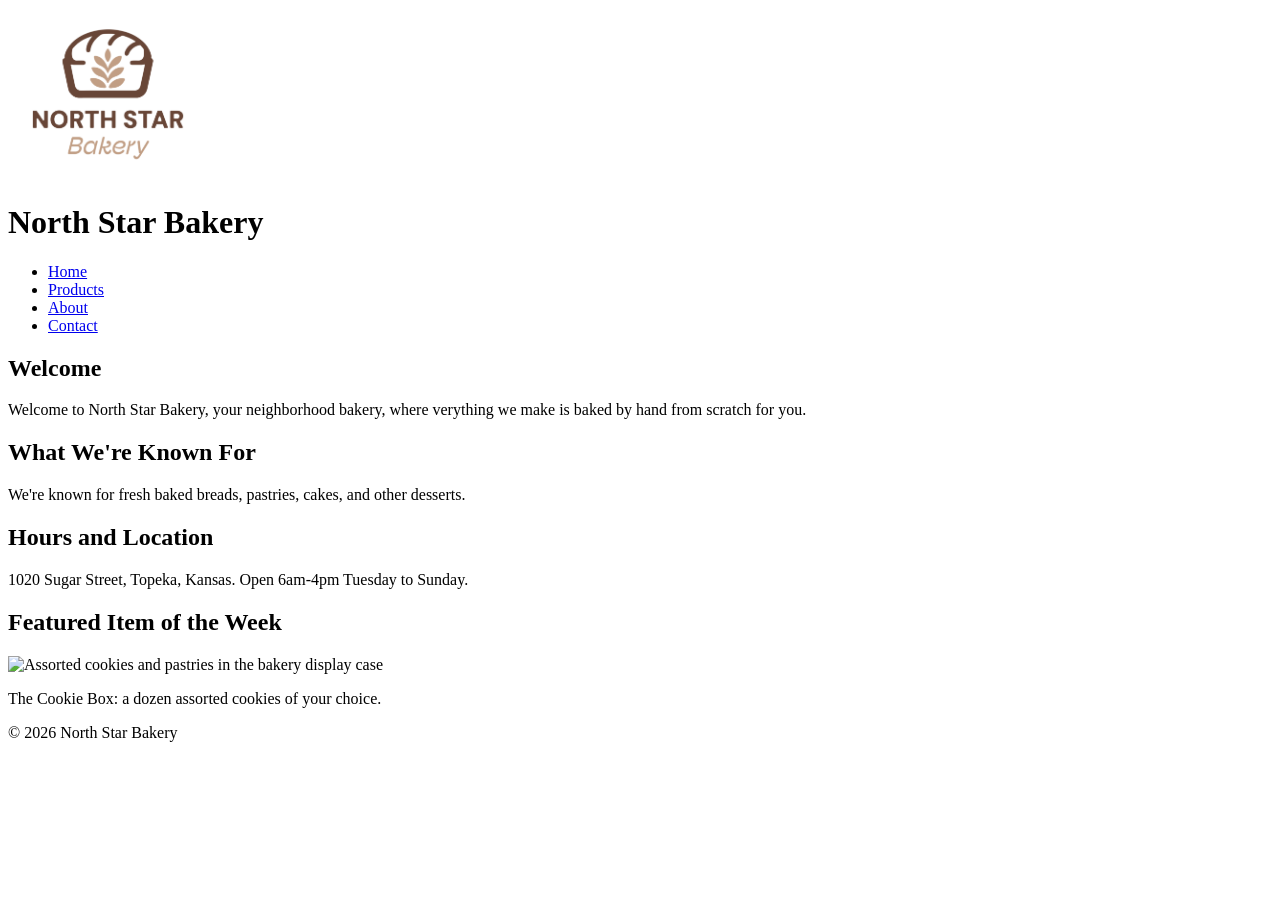
==== northStarBakery/index.html @ bf58ab93 "first commit" ====
<!DOCTYPE html>
<html lang="en">
<head>
  <meta charset="UTF-8">
  <meta name="viewport" content="width=device-width, initial-scale=1.0">
  <title>Home | North Star Bakery</title>
</head>
<body>
  <header>
    <img src="css/bakery-logo_c.png" alt="North Star Bakery logo" width="200">
    <h1>North Star Bakery</h1>
    <nav>
      <ul>
        <li><a href="index.html">Home</a></li>
        <li><a href="products.html">Products</a></li>
        <li><a href="about.html">About</a></li>
        <li><a href="contact.html">Contact</a></li>
      </ul>
    </nav>
  </header>

  <main>
    <h2>Welcome</h2>
    <p>Welcome to North Star Bakery, your neighborhood bakery, where verything we make is baked by hand from scratch for you.</p>

    <h2>What We're Known For</h2>
    <p>We're known for fresh baked breads, pastries, cakes, and other desserts.</p>

    <h2>Hours and Location</h2>
    <p>1020 Sugar Street, Topeka, Kansas. Open 6am-4pm Tuesday to Sunday.</p>

    <h2>Featured Item of the Week</h2>
    <picture>
      <source media="(min-width: 768px)" srcset="bakery-feature-large_c.png">
      <img src="css/bakery-feature-small_c.png" alt="Assorted cookies and pastries in the bakery display case" width="600">
    </picture>
    <p>The Cookie Box: a dozen assorted cookies of your choice.</p>
  </main>

  <footer>
    <p>&copy; 2026 North Star Bakery</p>
  </footer>
</body>
</html>
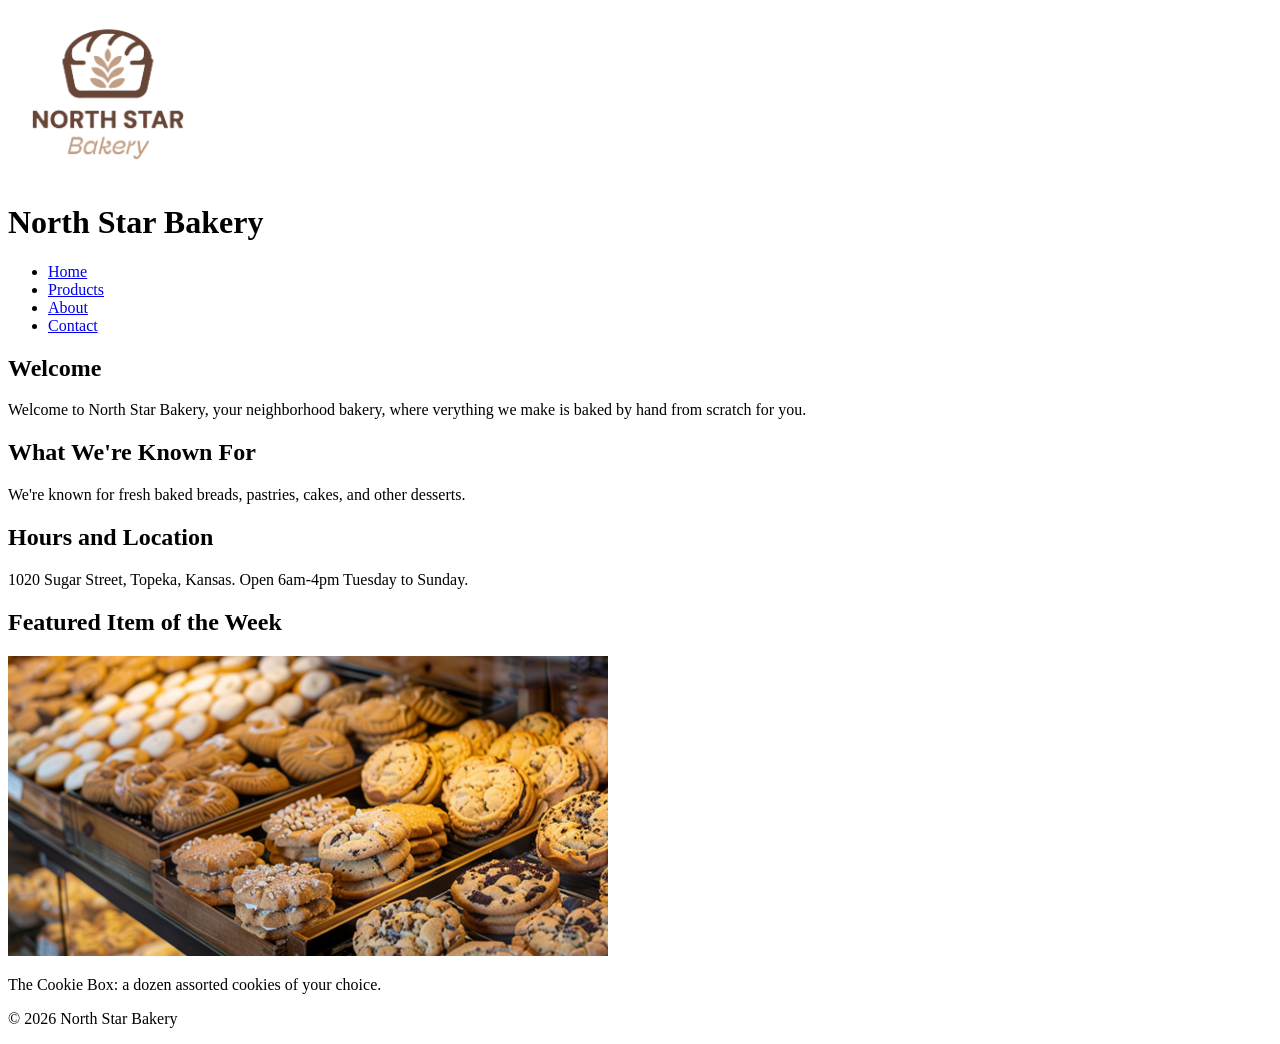
==== commit a5e6108b: "Initial HTML" ====
--- a/northStarBakery/index.html
+++ b/northStarBakery/index.html
@@ -7,7 +7,7 @@
 </head>
 <body>
   <header>
-    <img src="css/bakery-logo_c.png" alt="North Star Bakery logo" width="200">
+    <img src="images/bakery-logo_c.png" alt="North Star Bakery logo" width="200">
     <h1>North Star Bakery</h1>
     <nav>
       <ul>
@@ -31,8 +31,8 @@
 
     <h2>Featured Item of the Week</h2>
     <picture>
-      <source media="(min-width: 768px)" srcset="bakery-feature-large_c.png">
-      <img src="css/bakery-feature-small_c.png" alt="Assorted cookies and pastries in the bakery display case" width="600">
+      <source media="(min-width: 768px)" srcset="images/bakery-feature-large_c.png">
+      <img src="images/bakery-feature-small_c.png" alt="Assorted cookies and pastries in the bakery display case" width="600">
     </picture>
     <p>The Cookie Box: a dozen assorted cookies of your choice.</p>
   </main>
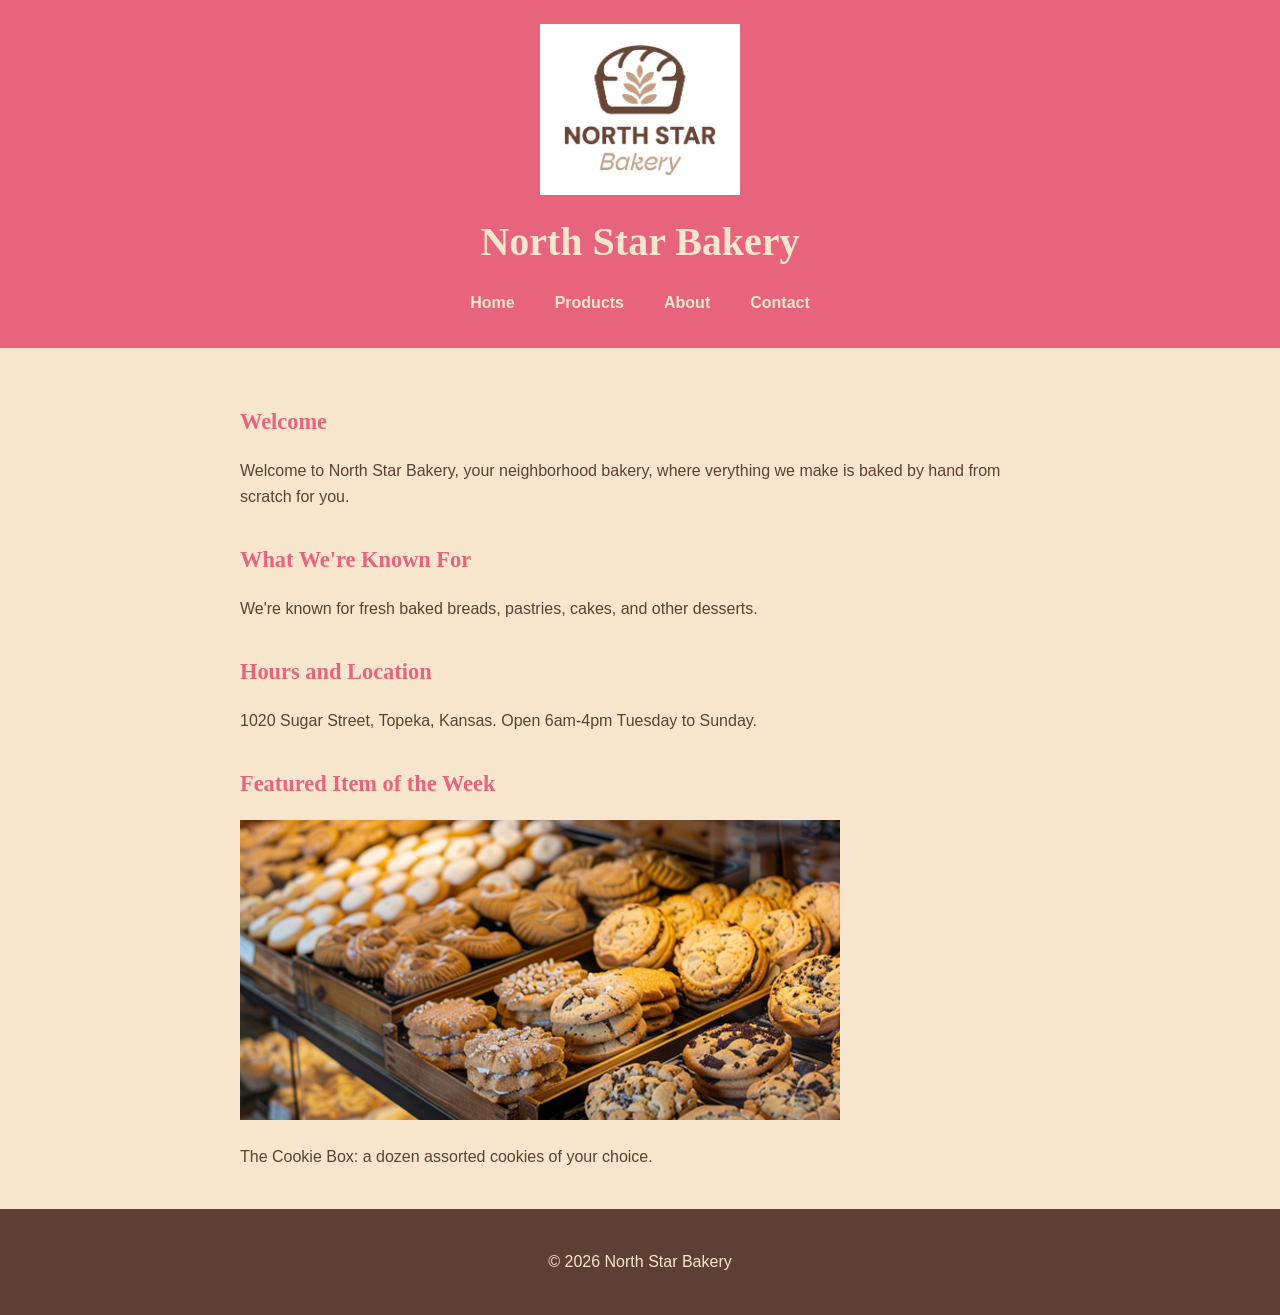
==== commit 06ebae9f: "CSS Styling" ====
--- a/northStarBakery/index.html
+++ b/northStarBakery/index.html
@@ -3,6 +3,7 @@
 <head>
   <meta charset="UTF-8">
   <meta name="viewport" content="width=device-width, initial-scale=1.0">
+  <link rel="stylesheet" href="css/styling.css">
   <title>Home | North Star Bakery</title>
 </head>
 <body>
--- a/northStarBakery/css/styling.css
+++ b/northStarBakery/css/styling.css
@@ -0,0 +1,132 @@
+body {
+
+  margin: 0;
+  font-family: Arial, sans-serif;
+  line-height: 1.6;
+  color: #5C4033; /* DARK BROWN */
+  background: #F7E6CD; /* CREAM */
+
+}
+
+h1, h2 { 
+   font-family: Georgia, serif; 
+   color: #E8647C; /* PINK */
+}
+h1 { 
+   font-size: 2rem; 
+   margin: 0.5rem 0; 
+}
+
+h2 { 
+   font-size: 1.4rem; 
+   margin-top: 2rem; 
+}
+
+header, main, footer { 
+   padding: 1rem; 
+}
+header {
+  background: #E8647C;
+  text-align: center;
+}
+header h1 { 
+   color: #F7E6CD; 
+}
+header img { 
+   max-width: 100%; 
+   height: auto; 
+}
+
+nav ul {
+
+  display: flex;
+  flex-direction: column;
+  gap: 0.5rem;
+  list-style: none;
+  margin: 0;
+  padding: 0;
+
+}
+nav a {
+
+  display: block;
+  padding: 0.5rem;
+  color: #F7E6CD;
+  text-decoration: none;
+  font-weight: bold;
+
+}
+nav a:hover, nav a:focus { 
+   color: #FFBF00; /* Gold */
+}
+
+main { 
+   max-width: 800px; 
+   margin: 0 auto; 
+}
+main img, main video { 
+   max-width: 100%; 
+   height: auto; 
+}
+
+fieldset { 
+   border: 2px solid #E8647C; 
+}
+
+label { 
+   display: block; font-weight: bold; 
+}
+
+input, select, textarea {
+
+  width: 100%;
+  max-width: 100%;
+  padding: 0.5rem;
+  font: inherit;
+
+}
+
+button {
+
+  padding: 0.75rem 1.5rem;
+  background: #E8647C;
+  color: #F7E6CD; 
+  border: none;
+  font: inherit;
+  font-weight: bold;
+  cursor: pointer;
+
+}
+
+button:hover { 
+
+   background: #FFBF00; 
+   color: #5C4033; 
+
+}
+
+footer {
+
+  background: #5C4033;
+  color: #F7E6CD;
+  text-align: center;
+
+}
+
+@media (min-width: 768px) {
+
+   nav ul { 
+      flex-direction: row; 
+      justify-content: center; 
+      gap: 1.5rem; 
+   }
+
+   h1 { 
+      font-size: 2.5rem; 
+   }
+
+   header, main, footer { 
+      padding: 1.5rem 2rem; 
+   }
+
+}
